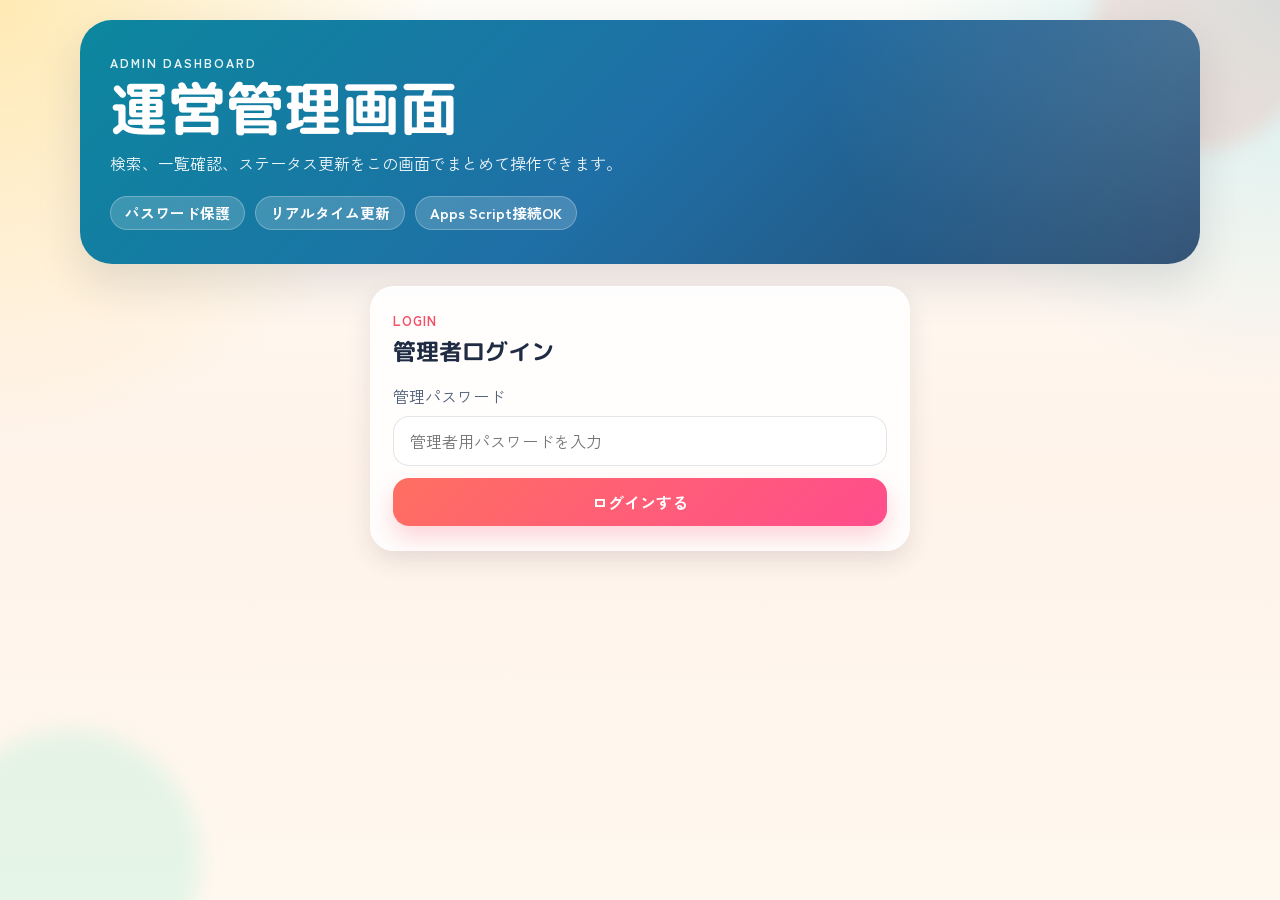
==== admin.html @ fc85c30a "Add files via upload" ====
<!DOCTYPE html>
<html lang="ja">
<head>
  <meta charset="UTF-8">
  <meta name="viewport" content="width=device-width, initial-scale=1.0, viewport-fit=cover">
  <title>管理画面 | 文化祭注文予約</title>
  <meta name="description" content="文化祭の模擬店向け管理画面">
  <meta name="theme-color" content="#1a7f8f">
  <link rel="manifest" href="./manifest.webmanifest">
  <link rel="apple-touch-icon" href="./assets/apple-touch-icon.png">
  <link rel="stylesheet" href="./style.css">
  <script src="./script.js" defer></script>
</head>
<body data-page="admin">
  <main class="app-shell">
    <section class="hero-card hero-card--admin">
      <div class="hero-content">
        <p class="eyebrow">Admin Dashboard</p>
        <h1>運営管理画面</h1>
        <p class="hero-copy">検索、一覧確認、ステータス更新をこの画面でまとめて操作できます。</p>
        <div class="hero-meta">
          <span class="pill">パスワード保護</span>
          <span class="pill">リアルタイム更新</span>
          <span class="pill" data-api-config-status>Apps Script 接続準備OK</span>
        </div>
      </div>
    </section>

    <section id="adminLoginCard" class="panel-card login-card">
      <div class="section-heading">
        <div>
          <p class="section-kicker">LOGIN</p>
          <h2>管理者ログイン</h2>
        </div>
      </div>
      <div id="adminLoginMessage" class="message-banner" hidden></div>
      <form id="adminLoginForm" class="stack-md" novalidate>
        <label class="field">
          <span>管理パスワード</span>
          <input id="adminPassword" type="password" autocomplete="current-password" placeholder="管理者用パスワードを入力" required>
        </label>
        <button id="adminLoginButton" class="primary-button" type="submit">ログインする</button>
      </form>
    </section>

    <section id="adminDashboard" class="stack-lg" hidden>
      <div class="panel-card">
        <div class="toolbar">
          <label class="search-field">
            <span class="sr-only">注文検索</span>
            <input id="adminSearchInput" type="search" placeholder="注文番号・名前・学年・商品名で検索">
          </label>
          <div class="toolbar-actions">
            <button id="adminRefreshButton" class="secondary-button" type="button">再読み込み</button>
            <button id="adminLogoutButton" class="ghost-button" type="button">ログアウト</button>
          </div>
        </div>
        <div id="adminDashboardMessage" class="message-banner" hidden></div>
        <div id="adminStats" class="stats-grid"></div>
        <p id="adminUpdatedAt" class="small-note">最終更新: -</p>
      </div>

      <section class="stack-md">
        <div class="section-heading section-heading--inline">
          <div>
            <p class="section-kicker">ORDERS</p>
            <h2>注文一覧</h2>
          </div>
        </div>
        <div id="adminOrderList" class="admin-order-list"></div>
      </section>
    </section>
  </main>
</body>
</html>
---- style.css ----
@import url("https://fonts.googleapis.com/css2?family=M+PLUS+Rounded+1c:wght@500;700;800&family=Zen+Kaku+Gothic+New:wght@400;500;700&display=swap");

:root {
  --bg-cream: #fff8ef;
  --ink: #1f2c44;
  --ink-soft: #52607a;
  --white: #ffffff;
  --coral: #ff6f61;
  --coral-deep: #f45066;
  --sun: #ffb703;
  --sky: #39c6dd;
  --mint: #7ce9c6;
  --navy: #102542;
  --teal: #1a7f8f;
  --berry: #ff4d8d;
  --line: rgba(31, 44, 68, 0.12);
  --card: rgba(255, 255, 255, 0.88);
  --shadow-lg: 0 20px 45px rgba(31, 44, 68, 0.13);
  --shadow-md: 0 10px 24px rgba(31, 44, 68, 0.11);
  --radius-2xl: 32px;
  --radius-xl: 24px;
  --radius-lg: 18px;
  --radius-md: 14px;
  --radius-sm: 10px;
  --font-display: "M PLUS Rounded 1c", "Hiragino Maru Gothic ProN", "Yu Gothic", sans-serif;
  --font-body: "Zen Kaku Gothic New", "Hiragino Sans", "Yu Gothic", sans-serif;
}

* {
  box-sizing: border-box;
}

[hidden] {
  display: none !important;
}

html {
  scroll-behavior: smooth;
}

body {
  margin: 0;
  min-height: 100vh;
  font-family: var(--font-body);
  color: var(--ink);
  background:
    radial-gradient(circle at top left, rgba(255, 183, 3, 0.28), transparent 28%),
    radial-gradient(circle at top right, rgba(57, 198, 221, 0.22), transparent 25%),
    linear-gradient(180deg, #fffdf8 0%, #fff3ea 52%, #fff8ef 100%);
  position: relative;
}

body::before,
body::after {
  content: "";
  position: fixed;
  z-index: -1;
  border-radius: 999px;
  filter: blur(10px);
}

body::before {
  width: 220px;
  height: 220px;
  top: -70px;
  right: -30px;
  background: rgba(255, 111, 97, 0.16);
}

body::after {
  width: 260px;
  height: 260px;
  bottom: -90px;
  left: -60px;
  background: rgba(124, 233, 198, 0.2);
}

body[data-page="display"] {
  background:
    radial-gradient(circle at top left, rgba(255, 183, 3, 0.18), transparent 22%),
    linear-gradient(135deg, #0d1b2a 0%, #102542 40%, #173761 100%);
  color: var(--white);
}

img {
  display: block;
  max-width: 100%;
}

a {
  color: inherit;
  text-decoration: none;
}

button,
input {
  font: inherit;
}

button {
  cursor: pointer;
}

.app-shell {
  width: min(calc(100% - 28px), 1120px);
  margin: 0 auto;
  padding: 20px 0 56px;
}

.display-shell {
  min-height: 100vh;
  width: min(calc(100% - 32px), 1360px);
  margin: 0 auto;
  padding: 28px 0 40px;
}

.hero-card {
  position: relative;
  overflow: hidden;
  background:
    radial-gradient(circle at top right, rgba(255, 255, 255, 0.18), transparent 34%),
    linear-gradient(135deg, #ff7b59 0%, #ff5277 46%, #f7a728 100%);
  color: var(--white);
  border-radius: var(--radius-2xl);
  padding: 28px 24px;
  box-shadow: var(--shadow-lg);
  margin-bottom: 22px;
}

.hero-card--compact {
  margin-bottom: 18px;
}

.hero-card--admin {
  background:
    radial-gradient(circle at top right, rgba(255, 255, 255, 0.16), transparent 34%),
    linear-gradient(135deg, #0c879f 0%, #1f6fa6 50%, #27496d 100%);
}

.hero-content {
  position: relative;
  z-index: 1;
}

.hero-card h1,
.display-header h1 {
  margin: 6px 0 12px;
  font-family: var(--font-display);
  font-size: clamp(2rem, 5vw, 3.6rem);
  line-height: 1.05;
}

.hero-copy {
  margin: 0;
  max-width: 42rem;
  color: rgba(255, 255, 255, 0.93);
  line-height: 1.7;
}

.hero-copy--light {
  color: rgba(255, 255, 255, 0.82);
}

.hero-meta,
.button-row,
.toolbar-actions,
.display-meta,
.button-column,
.info-grid,
.toolbar {
  display: flex;
  flex-wrap: wrap;
  gap: 10px;
}

.hero-meta {
  margin-top: 18px;
}

.hero-sticker {
  position: absolute;
  right: 18px;
  bottom: 18px;
  transform: rotate(-7deg);
  background: rgba(255, 255, 255, 0.22);
  border: 1px solid rgba(255, 255, 255, 0.34);
  padding: 10px 16px;
  border-radius: 999px;
  font-family: var(--font-display);
  font-weight: 800;
  letter-spacing: 0.03em;
}

.eyebrow {
  margin: 0;
  text-transform: uppercase;
  letter-spacing: 0.16em;
  font-size: 0.78rem;
  font-weight: 700;
  opacity: 0.9;
}

.eyebrow--light {
  opacity: 0.85;
}

.pill,
.status-pill,
.display-chip {
  display: inline-flex;
  align-items: center;
  justify-content: center;
  gap: 6px;
  min-height: 34px;
  padding: 0 14px;
  border-radius: 999px;
  font-size: 0.92rem;
  font-weight: 700;
}

.pill {
  background: rgba(255, 255, 255, 0.18);
  border: 1px solid rgba(255, 255, 255, 0.26);
}

.pill[data-ready="false"] {
  background: rgba(255, 255, 255, 0.28);
}

.page-grid {
  display: grid;
  gap: 18px;
}

.summary-column,
.stack-lg,
.stack-md {
  display: grid;
}

.stack-lg {
  gap: 18px;
}

.stack-md {
  gap: 12px;
}

.panel-card {
  background: var(--card);
  backdrop-filter: blur(12px);
  border-radius: var(--radius-xl);
  border: 1px solid rgba(255, 255, 255, 0.7);
  box-shadow: var(--shadow-md);
  padding: 20px 18px;
}

.centered-card {
  display: grid;
  gap: 12px;
  justify-items: center;
  text-align: center;
  padding: 28px 20px;
}

.section-heading {
  display: flex;
  flex-wrap: wrap;
  justify-content: space-between;
  gap: 8px 16px;
  align-items: flex-start;
  margin-bottom: 16px;
}

.section-heading--inline {
  margin-bottom: 0;
}

.section-heading h2 {
  margin: 0;
  font-family: var(--font-display);
  font-size: 1.45rem;
}

.section-kicker {
  margin: 0 0 4px;
  font-size: 0.82rem;
  font-weight: 700;
  letter-spacing: 0.08em;
  text-transform: uppercase;
  color: var(--coral-deep);
}

.section-caption,
.small-note,
.summary-label,
.field span,
.info-chip span,
.receipt-details dt {
  color: var(--ink-soft);
}

.section-caption,
.small-note,
.loading-text {
  margin: 0;
  line-height: 1.65;
}

.product-grid {
  display: grid;
  gap: 14px;
}

.product-card {
  display: grid;
  gap: 12px;
  padding: 16px;
  background: rgba(255, 255, 255, 0.78);
  border: 1px solid var(--line);
  border-radius: 22px;
  transition: transform 180ms ease, box-shadow 180ms ease, border-color 180ms ease;
}

.product-card.is-selected {
  border-color: rgba(255, 111, 97, 0.58);
  box-shadow: 0 16px 28px rgba(255, 111, 97, 0.14);
  transform: translateY(-1px);
}

.product-image-wrap {
  overflow: hidden;
  border-radius: 18px;
  aspect-ratio: 4 / 3;
  background: linear-gradient(145deg, rgba(255, 255, 255, 0.92), rgba(255, 245, 239, 0.92));
}

.product-image-wrap img {
  width: 100%;
  height: 100%;
  object-fit: cover;
}

.product-header {
  display: flex;
  gap: 12px;
  align-items: flex-start;
  justify-content: space-between;
}

.product-header h3 {
  margin: 0;
  font-family: var(--font-display);
  font-size: 1.18rem;
}

.product-header p,
.product-card p {
  margin: 0;
  line-height: 1.65;
}

.product-price {
  color: var(--coral-deep);
  font-weight: 800;
  white-space: nowrap;
}

.qty-control {
  display: grid;
  grid-template-columns: 48px 1fr 48px;
  gap: 10px;
  align-items: center;
}

.qty-button,
.primary-button,
.secondary-button,
.ghost-button,
.danger-button,
.status-button {
  min-height: 48px;
  border: none;
  border-radius: 16px;
  transition: transform 160ms ease, opacity 160ms ease, background 160ms ease, box-shadow 160ms ease;
}

.qty-button {
  background: rgba(16, 37, 66, 0.06);
  color: var(--ink);
  font-size: 1.7rem;
  font-weight: 700;
}

.qty-value {
  text-align: center;
  font-size: 1.2rem;
  font-weight: 800;
}

.primary-button,
.secondary-button,
.ghost-button,
.danger-button {
  display: inline-flex;
  align-items: center;
  justify-content: center;
  padding: 0 18px;
  font-weight: 700;
}

.primary-button {
  background: linear-gradient(135deg, var(--coral) 0%, var(--berry) 100%);
  color: var(--white);
  box-shadow: 0 12px 24px rgba(244, 80, 102, 0.24);
}

.secondary-button {
  background: rgba(57, 198, 221, 0.14);
  color: var(--teal);
}

.ghost-button {
  background: rgba(16, 37, 66, 0.06);
  color: var(--ink);
}

.danger-button {
  background: rgba(244, 80, 102, 0.12);
  color: var(--coral-deep);
}

.primary-button:hover,
.secondary-button:hover,
.ghost-button:hover,
.danger-button:hover,
.qty-button:hover,
.status-button:hover {
  transform: translateY(-1px);
}

.primary-button:disabled,
.secondary-button:disabled,
.ghost-button:disabled,
.danger-button:disabled,
.qty-button:disabled,
.status-button:disabled {
  opacity: 0.56;
  cursor: not-allowed;
  transform: none;
}

.field {
  display: grid;
  gap: 8px;
}

.field input,
.search-field input {
  width: 100%;
  min-height: 50px;
  border: 1px solid var(--line);
  border-radius: 16px;
  padding: 0 16px;
  background: rgba(255, 255, 255, 0.82);
  color: var(--ink);
}

.field input:focus,
.search-field input:focus {
  outline: 3px solid rgba(57, 198, 221, 0.16);
  border-color: rgba(57, 198, 221, 0.68);
}

.required-label {
  color: var(--coral-deep);
}

.optional-label {
  color: var(--ink-soft);
  font-size: 0.9rem;
}

.summary-card {
  display: grid;
  gap: 14px;
}

.summary-total {
  display: flex;
  justify-content: space-between;
  align-items: flex-end;
  gap: 16px;
}

.summary-amount {
  margin: 4px 0 0;
  font-family: var(--font-display);
  font-size: clamp(2rem, 8vw, 2.8rem);
  color: var(--coral-deep);
}

.summary-count {
  min-width: 86px;
  min-height: 64px;
  display: grid;
  place-items: center;
  padding: 8px 14px;
  border-radius: 20px;
  background: rgba(255, 183, 3, 0.15);
  font-weight: 800;
}

.summary-list,
.receipt-details {
  margin: 0;
  padding: 0;
  list-style: none;
}

.summary-list {
  display: grid;
  gap: 10px;
}

.summary-list li {
  display: flex;
  justify-content: space-between;
  gap: 12px;
  padding: 12px 14px;
  border-radius: 16px;
  background: rgba(16, 37, 66, 0.04);
}

.summary-list li.empty-state {
  justify-content: center;
  color: var(--ink-soft);
}

.message-banner {
  padding: 12px 14px;
  border-radius: 14px;
  line-height: 1.6;
  font-size: 0.95rem;
}

.message-banner[data-tone="info"] {
  background: rgba(57, 198, 221, 0.12);
  color: var(--teal);
}

.message-banner[data-tone="success"] {
  background: rgba(124, 233, 198, 0.18);
  color: #16795c;
}

.message-banner[data-tone="warn"] {
  background: rgba(255, 183, 3, 0.16);
  color: #986500;
}

.message-banner[data-tone="error"] {
  background: rgba(244, 80, 102, 0.14);
  color: var(--coral-deep);
}

.message-banner--dark {
  background: rgba(255, 255, 255, 0.12);
  color: rgba(255, 255, 255, 0.92);
}

.message-banner--dark[data-tone="info"],
.message-banner--dark[data-tone="success"],
.message-banner--dark[data-tone="warn"],
.message-banner--dark[data-tone="error"] {
  color: rgba(255, 255, 255, 0.92);
  border: 1px solid rgba(255, 255, 255, 0.12);
}

.message-banner--dark[data-tone="warn"] {
  background: rgba(255, 183, 3, 0.2);
}

.message-banner--dark[data-tone="error"] {
  background: rgba(244, 80, 102, 0.22);
}

.receipt-card {
  gap: 14px;
}

.receipt-highlight {
  display: grid;
  gap: 6px;
  text-align: center;
  padding: 18px;
  border-radius: 22px;
  background: linear-gradient(135deg, rgba(255, 111, 97, 0.1), rgba(255, 183, 3, 0.14));
}

.receipt-order-number {
  margin: 0;
  font-family: var(--font-display);
  font-size: clamp(2rem, 8vw, 3rem);
  color: var(--coral-deep);
}

.receipt-details {
  display: grid;
  gap: 12px;
}

.receipt-details div {
  padding: 12px 14px;
  border-radius: 16px;
  background: rgba(16, 37, 66, 0.04);
}

.receipt-details dd {
  margin: 8px 0 0;
  font-weight: 700;
}

.receipt-link {
  word-break: break-all;
}

.info-grid {
  display: grid;
  gap: 10px;
}

.info-chip {
  padding: 14px 16px;
  border-radius: 16px;
  background: rgba(16, 37, 66, 0.04);
  display: grid;
  gap: 6px;
}

.info-chip strong {
  font-size: 1rem;
}

.login-card {
  max-width: 540px;
  margin: 0 auto 22px;
}

.toolbar {
  justify-content: space-between;
  align-items: center;
}

.search-field {
  flex: 1 1 280px;
}

.stats-grid {
  display: grid;
  gap: 10px;
  margin-top: 14px;
}

.stat-card {
  padding: 14px 16px;
  border-radius: 18px;
  background: rgba(16, 37, 66, 0.05);
  display: grid;
  gap: 4px;
}

.stat-card strong {
  font-family: var(--font-display);
  font-size: 1.5rem;
}

.admin-order-list {
  display: grid;
  gap: 14px;
}

.admin-order-card {
  display: grid;
  gap: 14px;
  padding: 18px;
  border-radius: 24px;
  background: rgba(255, 255, 255, 0.9);
  border: 1px solid rgba(26, 127, 143, 0.12);
  box-shadow: var(--shadow-md);
}

.admin-order-head {
  display: flex;
  flex-wrap: wrap;
  justify-content: space-between;
  gap: 10px 12px;
}

.admin-order-head h3,
.display-number {
  margin: 0;
  font-family: var(--font-display);
}

.admin-order-head h3 {
  font-size: 1.4rem;
}

.admin-order-meta {
  display: grid;
  gap: 8px;
  color: var(--ink-soft);
}

.line-item-list {
  display: flex;
  flex-wrap: wrap;
  gap: 8px;
}

.line-item-pill {
  display: inline-flex;
  align-items: center;
  min-height: 34px;
  padding: 0 12px;
  border-radius: 999px;
  background: rgba(255, 183, 3, 0.12);
  color: #7c5600;
  font-weight: 700;
  font-size: 0.92rem;
}

.status-button-row {
  display: flex;
  flex-wrap: wrap;
  gap: 8px;
}

.status-button {
  min-height: 42px;
  padding: 0 14px;
  background: rgba(16, 37, 66, 0.06);
  color: var(--ink);
  font-weight: 700;
}

.status-button.is-active {
  background: linear-gradient(135deg, rgba(57, 198, 221, 0.18), rgba(124, 233, 198, 0.22));
  color: var(--teal);
}

.status-pill {
  color: var(--white);
}

.status-pill[data-status="受付中"] {
  background: linear-gradient(135deg, #2bb6cb, #3ed1e6);
}

.status-pill[data-status="調理中"] {
  background: linear-gradient(135deg, #ff9d00, #ffbc42);
}

.status-pill[data-status="完成"] {
  background: linear-gradient(135deg, #1ea672, #35c78d);
}

.status-pill[data-status="受取済み"] {
  background: linear-gradient(135deg, #425a7c, #657898);
}

.status-pill[data-status="キャンセル"] {
  background: linear-gradient(135deg, #cf3f5f, #f05a7e);
}

.footer-note {
  margin-top: 26px;
  text-align: center;
  color: var(--ink-soft);
  font-size: 0.92rem;
}

.footer-note p {
  margin: 6px 0;
}

.mono {
  font-family: "SFMono-Regular", "Menlo", "Monaco", "Consolas", monospace;
}

.sr-only {
  position: absolute;
  width: 1px;
  height: 1px;
  padding: 0;
  margin: -1px;
  overflow: hidden;
  clip: rect(0, 0, 0, 0);
  white-space: nowrap;
  border: 0;
}

.display-header {
  display: flex;
  flex-wrap: wrap;
  justify-content: space-between;
  gap: 18px;
  align-items: flex-end;
  margin-bottom: 20px;
}

.display-board {
  background: rgba(255, 255, 255, 0.08);
  border-radius: 32px;
  border: 1px solid rgba(255, 255, 255, 0.16);
  box-shadow: 0 20px 50px rgba(0, 0, 0, 0.18);
  padding: 24px;
  min-height: calc(100vh - 200px);
}

.display-count {
  font-family: var(--font-display);
  font-size: clamp(1.3rem, 3vw, 2rem);
  margin-bottom: 16px;
  color: rgba(255, 255, 255, 0.85);
}

.display-order-list {
  display: grid;
  grid-template-columns: repeat(auto-fit, minmax(180px, 1fr));
  gap: 18px;
}

.display-order-card {
  display: grid;
  place-items: center;
  min-height: 168px;
  border-radius: 28px;
  padding: 22px;
  background:
    radial-gradient(circle at top left, rgba(255, 255, 255, 0.18), transparent 38%),
    linear-gradient(135deg, rgba(255, 255, 255, 0.1), rgba(255, 255, 255, 0.05));
  border: 1px solid rgba(255, 255, 255, 0.16);
}

.display-number {
  font-size: clamp(2.4rem, 6vw, 4.6rem);
  letter-spacing: 0.02em;
}

.display-empty {
  display: grid;
  place-items: center;
  min-height: 260px;
  border-radius: 28px;
  border: 1px dashed rgba(255, 255, 255, 0.22);
  color: rgba(255, 255, 255, 0.78);
  text-align: center;
  padding: 20px;
}

@media (min-width: 720px) {
  .hero-card {
    padding: 34px 30px;
  }

  .panel-card {
    padding: 24px 22px;
  }

  .product-grid {
    grid-template-columns: repeat(2, minmax(0, 1fr));
  }

  .stats-grid,
  .info-grid {
    grid-template-columns: repeat(2, minmax(0, 1fr));
  }
}

@media (min-width: 980px) {
  .page-grid {
    grid-template-columns: minmax(0, 1.55fr) 360px;
    align-items: start;
  }

  .summary-card {
    position: sticky;
    top: 18px;
  }

  .product-grid {
    grid-template-columns: repeat(3, minmax(0, 1fr));
  }

  .stats-grid {
    grid-template-columns: repeat(5, minmax(0, 1fr));
  }
}

@media (max-width: 719px) {
  .app-shell,
  .display-shell {
    width: min(calc(100% - 20px), 100%);
    padding-top: 14px;
  }

  .hero-card {
    border-radius: 26px;
  }

  .hero-sticker {
    display: none;
  }

  .panel-card,
  .admin-order-card {
    border-radius: 22px;
  }

  .display-board {
    padding: 18px;
  }

  .display-order-card {
    min-height: 140px;
  }
}
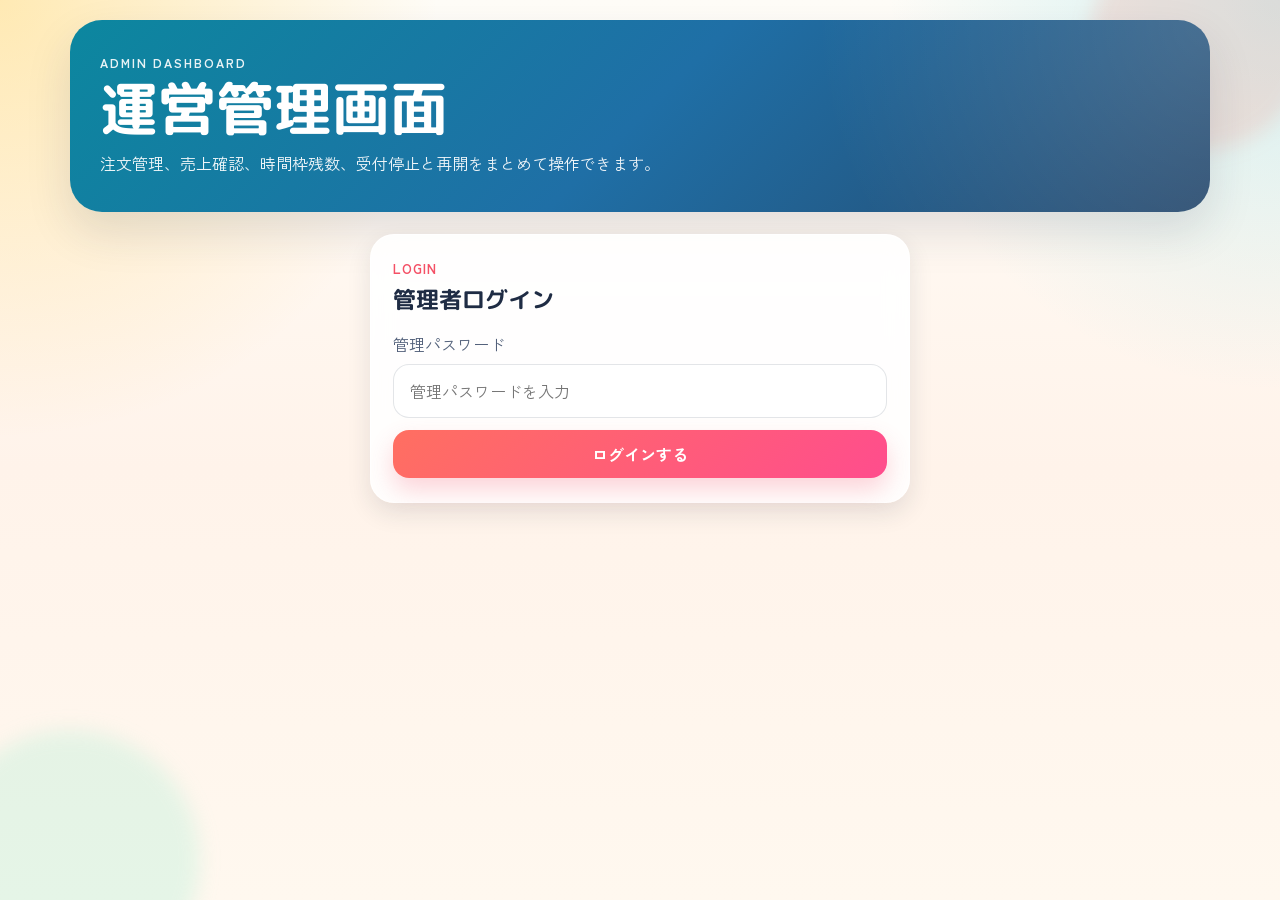
==== commit 57557927: "Add files via upload" ====
--- a/admin.html
+++ b/admin.html
@@ -3,8 +3,8 @@
 <head>
   <meta charset="UTF-8">
   <meta name="viewport" content="width=device-width, initial-scale=1.0, viewport-fit=cover">
-  <title>管理画面 | 文化祭注文予約</title>
-  <meta name="description" content="文化祭の模擬店向け管理画面">
+  <title>管理画面 | Un Deux Crois</title>
+  <meta name="description" content="文化祭クロッフル販売の管理画面">
   <meta name="theme-color" content="#1a7f8f">
   <link rel="manifest" href="./manifest.webmanifest">
   <link rel="apple-touch-icon" href="./assets/apple-touch-icon.png">
@@ -17,33 +17,28 @@
       <div class="hero-content">
         <p class="eyebrow">Admin Dashboard</p>
         <h1>運営管理画面</h1>
-        <p class="hero-copy">検索、一覧確認、ステータス更新をこの画面でまとめて操作できます。</p>
-        <div class="hero-meta">
-          <span class="pill">パスワード保護</span>
-          <span class="pill">リアルタイム更新</span>
-          <span class="pill" data-api-config-status>Apps Script 接続準備OK</span>
-        </div>
+        <p class="hero-copy">注文管理、売上確認、時間枠残数、受付停止と再開をまとめて操作できます。</p>
       </div>
     </section>
 
-    <section id="adminLoginCard" class="panel-card login-card">
+    <section id="opsLoginCard" class="panel-card login-card">
       <div class="section-heading">
         <div>
           <p class="section-kicker">LOGIN</p>
           <h2>管理者ログイン</h2>
         </div>
       </div>
-      <div id="adminLoginMessage" class="message-banner" hidden></div>
-      <form id="adminLoginForm" class="stack-md" novalidate>
+      <div id="opsLoginMessage" class="message-banner" hidden></div>
+      <form id="opsLoginForm" class="stack-md" novalidate>
         <label class="field">
           <span>管理パスワード</span>
-          <input id="adminPassword" type="password" autocomplete="current-password" placeholder="管理者用パスワードを入力" required>
+          <input id="opsPassword" type="password" autocomplete="current-password" placeholder="管理パスワードを入力" required>
         </label>
-        <button id="adminLoginButton" class="primary-button" type="submit">ログインする</button>
+        <button id="opsLoginButton" class="primary-button" type="submit">ログインする</button>
       </form>
     </section>
 
-    <section id="adminDashboard" class="stack-lg" hidden>
+    <section id="opsDashboard" class="stack-lg" hidden>
       <div class="panel-card">
         <div class="toolbar">
           <label class="search-field">
@@ -52,13 +47,56 @@
           </label>
           <div class="toolbar-actions">
             <button id="adminRefreshButton" class="secondary-button" type="button">再読み込み</button>
-            <button id="adminLogoutButton" class="ghost-button" type="button">ログアウト</button>
+            <button id="opsLogoutButton" class="ghost-button" type="button">ログアウト</button>
           </div>
         </div>
-        <div id="adminDashboardMessage" class="message-banner" hidden></div>
-        <div id="adminStats" class="stats-grid"></div>
+        <div id="adminMessage" class="message-banner" hidden></div>
+        <div id="adminStats" class="stats-grid stats-grid--wide"></div>
         <p id="adminUpdatedAt" class="small-note">最終更新: -</p>
       </div>
+
+      <section class="panel-card ops-panel">
+        <div class="section-heading">
+          <div>
+            <p class="section-kicker">OPERATIONS</p>
+            <h2>当日運営コントロール</h2>
+          </div>
+        </div>
+        <div class="ops-grid">
+          <div class="info-chip info-chip--accent">
+            <span>受付</span>
+            <strong id="acceptingStateLabel">-</strong>
+          </div>
+          <div class="info-chip info-chip--accent">
+            <span>完売設定</span>
+            <strong id="soldOutStateLabel">-</strong>
+          </div>
+          <div class="button-row">
+            <button id="stopOrdersButton" class="danger-button" type="button">受付停止</button>
+            <button id="resumeOrdersButton" class="secondary-button" type="button">受付再開</button>
+            <button id="markSoldOutButton" class="danger-button" type="button">完売にする</button>
+            <button id="clearSoldOutButton" class="secondary-button" type="button">完売解除</button>
+          </div>
+        </div>
+        <label class="field">
+          <span>案内メッセージ</span>
+          <textarea id="announcementInput" class="textarea-field" rows="3" placeholder="注文画面の上部に表示するメッセージ"></textarea>
+        </label>
+        <div class="button-row">
+          <button id="saveAnnouncementButton" class="primary-button" type="button">メッセージ保存</button>
+          <a id="sheetOpenLink" class="ghost-button" href="#" target="_blank" rel="noopener noreferrer">Google Sheets設定を開く</a>
+        </div>
+      </section>
+
+      <section class="panel-card">
+        <div class="section-heading">
+          <div>
+            <p class="section-kicker">TIME SLOTS</p>
+            <h2>時間枠別集計と残数</h2>
+          </div>
+        </div>
+        <div id="slotStatsList" class="slot-summary-grid"></div>
+      </section>
 
       <section class="stack-md">
         <div class="section-heading section-heading--inline">
@@ -67,7 +105,17 @@
             <h2>注文一覧</h2>
           </div>
         </div>
-        <div id="adminOrderList" class="admin-order-list"></div>
+        <div id="adminOrderList" class="order-list"></div>
+      </section>
+
+      <section class="stack-md">
+        <div class="section-heading section-heading--inline">
+          <div>
+            <p class="section-kicker">CANCELED</p>
+            <h2>キャンセル一覧</h2>
+          </div>
+        </div>
+        <div id="adminCancelList" class="order-list"></div>
       </section>
     </section>
   </main>
--- a/style.css
+++ b/style.css
@@ -14,7 +14,7 @@
   --teal: #1a7f8f;
   --berry: #ff4d8d;
   --line: rgba(31, 44, 68, 0.12);
-  --card: rgba(255, 255, 255, 0.88);
+  --card: rgba(255, 255, 255, 0.9);
   --shadow-lg: 0 20px 45px rgba(31, 44, 68, 0.13);
   --shadow-md: 0 10px 24px rgba(31, 44, 68, 0.11);
   --radius-2xl: 32px;
@@ -93,7 +93,8 @@
 }
 
 button,
-input {
+input,
+textarea {
   font: inherit;
 }
 
@@ -102,9 +103,13 @@
 }
 
 .app-shell {
-  width: min(calc(100% - 28px), 1120px);
+  width: min(calc(100% - 28px), 1140px);
   margin: 0 auto;
   padding: 20px 0 56px;
+}
+
+.app-shell--narrow {
+  width: min(calc(100% - 28px), 760px);
 }
 
 .display-shell {
@@ -137,6 +142,18 @@
     linear-gradient(135deg, #0c879f 0%, #1f6fa6 50%, #27496d 100%);
 }
 
+.hero-card--cashier {
+  background:
+    radial-gradient(circle at top right, rgba(255, 255, 255, 0.16), transparent 34%),
+    linear-gradient(135deg, #118ab2 0%, #1a7f8f 45%, #215d8c 100%);
+}
+
+.hero-card--handover {
+  background:
+    radial-gradient(circle at top right, rgba(255, 255, 255, 0.16), transparent 34%),
+    linear-gradient(135deg, #17a673 0%, #269f84 46%, #1b7fa4 100%);
+}
+
 .hero-content {
   position: relative;
   z-index: 1;
@@ -166,8 +183,10 @@
 .toolbar-actions,
 .display-meta,
 .button-column,
-.info-grid,
-.toolbar {
+.toolbar,
+.ops-grid,
+.metric-row,
+.receipt-grid {
   display: flex;
   flex-wrap: wrap;
   gap: 10px;
@@ -206,7 +225,8 @@
 
 .pill,
 .status-pill,
-.display-chip {
+.display-chip,
+.mini-chip {
   display: inline-flex;
   align-items: center;
   justify-content: center;
@@ -227,6 +247,11 @@
   background: rgba(255, 255, 255, 0.28);
 }
 
+.mini-chip {
+  background: rgba(16, 37, 66, 0.06);
+  color: var(--ink-soft);
+}
+
 .page-grid {
   display: grid;
   gap: 18px;
@@ -255,7 +280,8 @@
   padding: 20px 18px;
 }
 
-.centered-card {
+.centered-card,
+.status-hero-card {
   display: grid;
   gap: 12px;
   justify-items: center;
@@ -296,7 +322,7 @@
 .summary-label,
 .field span,
 .info-chip span,
-.receipt-details dt {
+.loading-text {
   color: var(--ink-soft);
 }
 
@@ -307,7 +333,10 @@
   line-height: 1.65;
 }
 
-.product-grid {
+.product-grid,
+.slot-grid,
+.order-list,
+.slot-summary-grid {
   display: grid;
   gap: 14px;
 }
@@ -373,6 +402,7 @@
   align-items: center;
 }
 
+.slot-card,
 .qty-button,
 .primary-button,
 .secondary-button,
@@ -385,6 +415,36 @@
   transition: transform 160ms ease, opacity 160ms ease, background 160ms ease, box-shadow 160ms ease;
 }
 
+.slot-card {
+  display: grid;
+  gap: 6px;
+  text-align: left;
+  padding: 16px;
+  background: rgba(255, 255, 255, 0.78);
+  border: 1px solid var(--line);
+  color: var(--ink);
+}
+
+.slot-card.is-selected {
+  border-color: rgba(57, 198, 221, 0.62);
+  box-shadow: 0 16px 28px rgba(57, 198, 221, 0.14);
+}
+
+.slot-card.is-disabled {
+  opacity: 0.6;
+}
+
+.slot-title {
+  font-family: var(--font-display);
+  font-size: 1.08rem;
+}
+
+.slot-meta,
+.slot-note {
+  color: var(--ink-soft);
+  font-size: 0.92rem;
+}
+
 .qty-button {
   background: rgba(16, 37, 66, 0.06);
   color: var(--ink);
@@ -401,7 +461,8 @@
 .primary-button,
 .secondary-button,
 .ghost-button,
-.danger-button {
+.danger-button,
+.status-button {
   display: inline-flex;
   align-items: center;
   justify-content: center;
@@ -430,12 +491,18 @@
   color: var(--coral-deep);
 }
 
+.status-button {
+  background: rgba(16, 37, 66, 0.06);
+  color: var(--ink);
+}
+
 .primary-button:hover,
 .secondary-button:hover,
 .ghost-button:hover,
 .danger-button:hover,
 .qty-button:hover,
-.status-button:hover {
+.status-button:hover,
+.slot-card:hover {
   transform: translateY(-1px);
 }
 
@@ -444,7 +511,8 @@
 .ghost-button:disabled,
 .danger-button:disabled,
 .qty-button:disabled,
-.status-button:disabled {
+.status-button:disabled,
+.slot-card:disabled {
   opacity: 0.56;
   cursor: not-allowed;
   transform: none;
@@ -456,18 +524,29 @@
 }
 
 .field input,
-.search-field input {
+.search-field input,
+.textarea-field {
   width: 100%;
-  min-height: 50px;
   border: 1px solid var(--line);
   border-radius: 16px;
-  padding: 0 16px;
+  padding: 14px 16px;
   background: rgba(255, 255, 255, 0.82);
   color: var(--ink);
 }
 
+.field input,
+.search-field input {
+  min-height: 50px;
+}
+
+.textarea-field {
+  min-height: 110px;
+  resize: vertical;
+}
+
 .field input:focus,
-.search-field input:focus {
+.search-field input:focus,
+.textarea-field:focus {
   outline: 3px solid rgba(57, 198, 221, 0.16);
   border-color: rgba(57, 198, 221, 0.68);
 }
@@ -512,7 +591,7 @@
 }
 
 .summary-list,
-.receipt-details {
+.simple-line-list {
   margin: 0;
   padding: 0;
   list-style: none;
@@ -532,6 +611,12 @@
   background: rgba(16, 37, 66, 0.04);
 }
 
+.simple-line-list {
+  display: grid;
+  gap: 6px;
+  color: var(--ink);
+}
+
 .summary-list li.empty-state {
   justify-content: center;
   color: var(--ink-soft);
@@ -542,6 +627,10 @@
   border-radius: 14px;
   line-height: 1.6;
   font-size: 0.95rem;
+}
+
+.message-banner--inline {
+  width: 100%;
 }
 
 .message-banner[data-tone="info"] {
@@ -586,6 +675,7 @@
 }
 
 .receipt-card {
+  display: grid;
   gap: 14px;
 }
 
@@ -605,41 +695,31 @@
   color: var(--coral-deep);
 }
 
-.receipt-details {
-  display: grid;
-  gap: 12px;
-}
-
-.receipt-details div {
-  padding: 12px 14px;
-  border-radius: 16px;
-  background: rgba(16, 37, 66, 0.04);
-}
-
-.receipt-details dd {
-  margin: 8px 0 0;
-  font-weight: 700;
-}
-
-.receipt-link {
-  word-break: break-all;
-}
-
-.info-grid {
+.receipt-grid,
+.info-panel-grid,
+.stats-grid {
   display: grid;
   gap: 10px;
 }
 
-.info-chip {
+.slot-summary-card,
+.info-chip,
+.stat-card,
+.empty-card {
   padding: 14px 16px;
-  border-radius: 16px;
-  background: rgba(16, 37, 66, 0.04);
+  border-radius: 18px;
+  background: rgba(16, 37, 66, 0.05);
   display: grid;
   gap: 6px;
 }
 
-.info-chip strong {
+.info-chip strong,
+.slot-summary-card strong {
   font-size: 1rem;
+}
+
+.info-chip--accent {
+  background: linear-gradient(135deg, rgba(57, 198, 221, 0.12), rgba(124, 233, 198, 0.16));
 }
 
 .login-card {
@@ -657,17 +737,15 @@
 }
 
 .stats-grid {
-  display: grid;
-  gap: 10px;
   margin-top: 14px;
 }
 
-.stat-card {
-  padding: 14px 16px;
-  border-radius: 18px;
-  background: rgba(16, 37, 66, 0.05);
-  display: grid;
-  gap: 4px;
+.stats-grid--compact {
+  grid-template-columns: repeat(2, minmax(0, 1fr));
+}
+
+.stats-grid--wide {
+  grid-template-columns: repeat(2, minmax(0, 1fr));
 }
 
 .stat-card strong {
@@ -675,35 +753,40 @@
   font-size: 1.5rem;
 }
 
-.admin-order-list {
+.order-list {
   display: grid;
   gap: 14px;
 }
 
-.admin-order-card {
+.admin-order-card,
+.compact-order-card {
   display: grid;
   gap: 14px;
   padding: 18px;
   border-radius: 24px;
-  background: rgba(255, 255, 255, 0.9);
+  background: rgba(255, 255, 255, 0.92);
   border: 1px solid rgba(26, 127, 143, 0.12);
   box-shadow: var(--shadow-md);
 }
 
-.admin-order-head {
+.admin-order-head,
+.compact-order-head {
   display: flex;
   flex-wrap: wrap;
   justify-content: space-between;
   gap: 10px 12px;
+  align-items: center;
 }
 
 .admin-order-head h3,
+.compact-order-head h3,
 .display-number {
   margin: 0;
   font-family: var(--font-display);
 }
 
-.admin-order-head h3 {
+.admin-order-head h3,
+.compact-order-head h3 {
   font-size: 1.4rem;
 }
 
@@ -737,28 +820,26 @@
   gap: 8px;
 }
 
-.status-button {
-  min-height: 42px;
-  padding: 0 14px;
-  background: rgba(16, 37, 66, 0.06);
-  color: var(--ink);
-  font-weight: 700;
-}
-
-.status-button.is-active {
-  background: linear-gradient(135deg, rgba(57, 198, 221, 0.18), rgba(124, 233, 198, 0.22));
-  color: var(--teal);
+.metric-row {
+  justify-content: space-between;
+  align-items: center;
 }
 
 .status-pill {
   color: var(--white);
 }
 
-.status-pill[data-status="受付中"] {
+.status-pill--large {
+  min-height: 42px;
+  padding: 0 18px;
+  font-size: 1rem;
+}
+
+.status-pill[data-status="決済待ち"] {
   background: linear-gradient(135deg, #2bb6cb, #3ed1e6);
 }
 
-.status-pill[data-status="調理中"] {
+.status-pill[data-status="調理待ち"] {
   background: linear-gradient(135deg, #ff9d00, #ffbc42);
 }
 
@@ -766,12 +847,75 @@
   background: linear-gradient(135deg, #1ea672, #35c78d);
 }
 
-.status-pill[data-status="受取済み"] {
+.status-pill[data-status="受取済"] {
   background: linear-gradient(135deg, #425a7c, #657898);
 }
 
 .status-pill[data-status="キャンセル"] {
   background: linear-gradient(135deg, #cf3f5f, #f05a7e);
+}
+
+.status-steps {
+  display: grid;
+  gap: 10px;
+}
+
+.status-step {
+  display: flex;
+  align-items: center;
+  gap: 12px;
+  padding: 14px 16px;
+  border-radius: 18px;
+  background: rgba(16, 37, 66, 0.05);
+}
+
+.status-step span {
+  width: 32px;
+  height: 32px;
+  border-radius: 999px;
+  display: grid;
+  place-items: center;
+  background: rgba(16, 37, 66, 0.08);
+  font-weight: 800;
+}
+
+.status-step strong {
+  font-size: 1rem;
+}
+
+.status-step.is-current {
+  background: rgba(57, 198, 221, 0.14);
+}
+
+.status-step.is-done {
+  background: rgba(124, 233, 198, 0.18);
+}
+
+.status-step.is-canceled {
+  background: rgba(244, 80, 102, 0.14);
+}
+
+.wrap-anywhere {
+  word-break: break-all;
+}
+
+.ops-panel {
+  display: grid;
+  gap: 16px;
+}
+
+.ops-grid {
+  align-items: center;
+}
+
+.empty-card {
+  text-align: center;
+  color: var(--ink-soft);
+}
+
+.empty-card h3,
+.empty-card p {
+  margin: 0;
 }
 
 .footer-note {
@@ -869,13 +1013,20 @@
     padding: 24px 22px;
   }
 
-  .product-grid {
+  .product-grid,
+  .slot-grid,
+  .slot-summary-grid,
+  .info-panel-grid,
+  .receipt-grid {
     grid-template-columns: repeat(2, minmax(0, 1fr));
   }
 
-  .stats-grid,
-  .info-grid {
-    grid-template-columns: repeat(2, minmax(0, 1fr));
+  .stats-grid--compact {
+    grid-template-columns: repeat(4, minmax(0, 1fr));
+  }
+
+  .stats-grid--wide {
+    grid-template-columns: repeat(3, minmax(0, 1fr));
   }
 }
 
@@ -894,36 +1045,15 @@
     grid-template-columns: repeat(3, minmax(0, 1fr));
   }
 
-  .stats-grid {
-    grid-template-columns: repeat(5, minmax(0, 1fr));
+  .slot-grid {
+    grid-template-columns: repeat(2, minmax(0, 1fr));
   }
-}
-
-@media (max-width: 719px) {
-  .app-shell,
-  .display-shell {
-    width: min(calc(100% - 20px), 100%);
-    padding-top: 14px;
+
+  .slot-summary-grid {
+    grid-template-columns: repeat(3, minmax(0, 1fr));
   }
 
-  .hero-card {
-    border-radius: 26px;
+  .stats-grid--wide {
+    grid-template-columns: repeat(6, minmax(0, 1fr));
   }
-
-  .hero-sticker {
-    display: none;
-  }
-
-  .panel-card,
-  .admin-order-card {
-    border-radius: 22px;
-  }
-
-  .display-board {
-    padding: 18px;
-  }
-
-  .display-order-card {
-    min-height: 140px;
-  }
-}
+}
